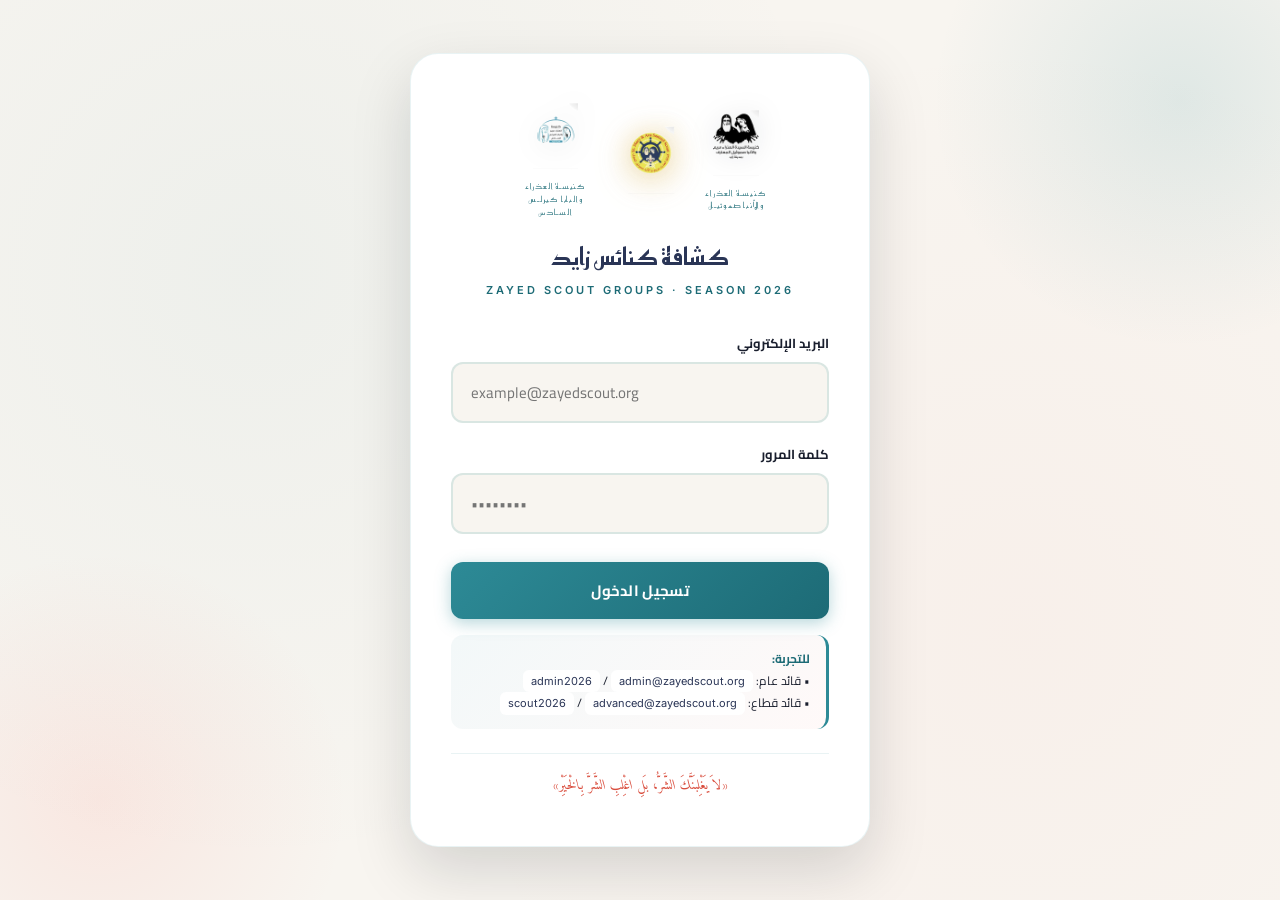
==== index.html @ 8a082f31 "Add files via upload" ====
<!DOCTYPE html>
<html lang="ar" dir="rtl">
<head>
<meta charset="UTF-8">
<meta name="viewport" content="width=device-width, initial-scale=1.0">
<title>تسجيل الدخول · كشافة كنائس زايد</title>
<link rel="preconnect" href="https://fonts.googleapis.com">
<link rel="preconnect" href="https://fonts.gstatic.com" crossorigin>
<link href="https://fonts.googleapis.com/css2?family=Amiri:ital,wght@0,400;0,700;1,400&family=Cairo:wght@300;400;600;700;900&family=Reem+Kufi:wght@400;600;700&family=Cormorant+Garamond:ital,wght@0,400;0,600;1,400&family=Inter:wght@400;500;600;700;800&display=swap" rel="stylesheet">
<link rel="stylesheet" href="assets/shared.css">
<style>
  /* Login-specific extras */
  .auth-wave {
    position: absolute;
    bottom: 0; left: 0; right: 0;
    height: 80px;
    z-index: 0;
    overflow: hidden;
    line-height: 0;
  }
  .auth-wave svg {
    width: 100%; height: 100%;
    transform: scaleY(-1);
  }
  .demo-creds {
    margin-top: 16px;
    padding: 14px 16px;
    background: linear-gradient(135deg, rgba(45, 138, 150, 0.06), rgba(255, 107, 91, 0.04));
    border-radius: 12px;
    font-size: 12px;
    color: var(--ink-soft);
    text-align: right;
    border-right: 3px solid var(--teal);
  }
  .demo-creds strong { color: var(--teal-deep); font-weight: 700; }
  .demo-creds code {
    font-family: var(--font-modern);
    background: #fff;
    padding: 2px 8px;
    border-radius: 6px;
    font-size: 11px;
    direction: ltr;
    display: inline-block;
    color: var(--indigo);
  }
</style>
</head>
<body>

<div class="auth-wrap">
  <div class="auth-card">

    <div class="auth-brand">
      <div class="hero-logos hero-logos--sm">
        <div class="hero-logo">
          <img src="assets/logos/logo_anba_samuel.webp" alt="كنيسة العذراء والأنبا صموئيل">
          <div class="name">كنيسـة العذراء<br>والأنبا صموئيـل</div>
        </div>
        <div class="hero-logo hero-logo--gold">
          <img src="assets/logos/logo_scout.webp" alt="كشافة كنائس زايد">
          <!-- اللوجو الأصفر في النص بدون اسم تحته -->
        </div>
        <div class="hero-logo">
          <img src="assets/logos/logo_pope_kyrillos.webp" alt="كنيسة العذراء والبابا كيرلس السادس">
          <div class="name">كنيسـة العذراء<br>والبابا كيرلـس السـادس</div>
        </div>
      </div>
      <h1>كشافة كنائس زايد</h1>
      <p>ZAYED SCOUT GROUPS · SEASON 2026</p>
    </div>

    <div class="form-error" id="err"></div>

    <form id="login-form" autocomplete="off">
      <div class="form-group">
        <label class="form-label" for="email">البريد الإلكتروني</label>
        <input
          type="email"
          id="email"
          class="form-input"
          placeholder="example@zayedscout.org"
          required
          autocomplete="email"
          dir="ltr"
          style="text-align: left;"
        >
      </div>

      <div class="form-group">
        <label class="form-label" for="password">كلمة المرور</label>
        <input
          type="password"
          id="password"
          class="form-input"
          placeholder="••••••••"
          required
          autocomplete="current-password"
          dir="ltr"
          style="text-align: left;"
        >
      </div>

      <button type="submit" class="btn btn-primary" style="width: 100%; margin-top: 8px;">
        تسجيل الدخول
      </button>
    </form>

    <div class="demo-creds">
      <strong>للتجربة:</strong><br>
      • قائد عام: <code>admin@zayedscout.org</code> / <code>admin2026</code><br>
      • قائد قطاع: <code>advanced@zayedscout.org</code> / <code>scout2026</code>
    </div>

    <div class="auth-foot">
      «لاَ يَغْلِبَنَّكَ الشَّرُّ، بَلِ اغْلِبِ الشَّرَّ بِالْخَيْرِ»
    </div>

  </div>
</div>

<script src="assets/zs.js"></script>
<script>
  // If already logged in, redirect to dashboard
  if (ZS.currentUser()) {
    window.location.href = 'dashboard.html';
  }

  const form = document.getElementById('login-form');
  const errBox = document.getElementById('err');

  form.addEventListener('submit', (e) => {
    e.preventDefault();
    errBox.classList.remove('show');
    const email = document.getElementById('email').value;
    const password = document.getElementById('password').value;
    const result = ZS.login(email, password);
    if (result.ok) {
      window.location.href = 'dashboard.html';
    } else {
      errBox.textContent = result.error;
      errBox.classList.add('show');
    }
  });
</script>

</body>
</html>
---- assets/shared.css ----
/* ========================================================================
   ZAYED SCOUT SYSTEM — Shared Design System
   مبني على season_plan_v4_1.html · Teal + Coral + Indigo + Paper
   ======================================================================== */

:root {
  /* ===== Ink & Paper ===== */
  --ink: #0f1419;
  --ink-soft: #1a1f2e;
  --paper: #f8f5f0;
  --paper-warm: #f0eadf;
  --paper-deep: #e8e0d0;

  /* ===== Primary: Teal (البحر) ===== */
  --teal: #2d8a96;
  --teal-deep: #1d6b76;
  --teal-light: #56b3bf;
  --teal-fade: #e3f2f4;

  /* ===== Accent: Coral (الحيوية) ===== */
  --coral: #ff6b5b;
  --coral-deep: #d94c3c;
  --coral-light: #ff9889;

  /* ===== Secondary: Indigo (العمق) ===== */
  --indigo: #2a3556;
  --indigo-deep: #1a2240;
  --indigo-light: #4a5a82;

  /* ===== Gold (للتفاصيل) ===== */
  --gold: #d4a73a;
  --gold-deep: #a8841e;

  /* ===== Status ===== */
  --burgundy: #8b1e3f;
  --rust: #c75d3e;
  --success: #1d9e75;
  --warning: #ba7517;

  /* ===== Functional ===== */
  --shadow: rgba(15, 20, 25, 0.08);
  --shadow-md: rgba(15, 20, 25, 0.15);
  --shadow-deep: rgba(15, 20, 25, 0.35);

  /* ===== Fonts ===== */
  --font-display: 'Amiri', serif;
  --font-body: 'Cairo', sans-serif;
  --font-accent: 'Reem Kufi', sans-serif;
  --font-latin: 'Cormorant Garamond', serif;
  --font-modern: 'Inter', sans-serif;
}

* { box-sizing: border-box; margin: 0; padding: 0; }
html { scroll-behavior: smooth; }

body {
  font-family: var(--font-body);
  background: var(--paper);
  color: var(--ink);
  line-height: 1.7;
  min-height: 100vh;
  background-image:
    radial-gradient(circle at 20% 30%, rgba(45, 138, 150, 0.05) 0%, transparent 50%),
    radial-gradient(circle at 80% 70%, rgba(255, 107, 91, 0.04) 0%, transparent 50%);
}

/* ============ ANIMATIONS ============ */
@keyframes float {
  0%, 100% { transform: translateY(0); }
  50% { transform: translateY(-10px); }
}
@keyframes fade-in-up {
  from { opacity: 0; transform: translateY(30px); }
  to { opacity: 1; transform: translateY(0); }
}
@keyframes fade-in {
  from { opacity: 0; }
  to { opacity: 1; }
}
@keyframes slide-in-right {
  from { opacity: 0; transform: translateX(-30px); }
  to { opacity: 1; transform: translateX(0); }
}
@keyframes shimmer-line {
  0% { transform: translateX(-100%); }
  100% { transform: translateX(100%); }
}
@keyframes wave {
  0%, 100% { transform: translateY(0); }
  50% { transform: translateY(-4px); }
}

/* ============ TOP NAV BAR ============ */
.topnav {
  position: sticky;
  top: 0;
  z-index: 100;
  background: rgba(248, 245, 240, 0.92);
  backdrop-filter: blur(12px);
  -webkit-backdrop-filter: blur(12px);
  border-bottom: 1px solid rgba(45, 138, 150, 0.15);
  padding: 14px 0;
}
.topnav-inner {
  max-width: 1280px;
  margin: 0 auto;
  padding: 0 32px;
  display: flex;
  align-items: center;
  justify-content: space-between;
  gap: 24px;
}
.brand {
  display: flex;
  align-items: center;
  gap: 12px;
  text-decoration: none;
  color: var(--ink);
}
.brand-mark {
  width: 42px;
  height: 42px;
  border-radius: 50%;
  background: linear-gradient(135deg, var(--teal) 0%, var(--teal-deep) 100%);
  color: #fff;
  display: flex;
  align-items: center;
  justify-content: center;
  font-family: var(--font-accent);
  font-weight: 700;
  font-size: 18px;
  box-shadow: 0 4px 14px rgba(45, 138, 150, 0.35);
  position: relative;
  overflow: hidden;
}
.brand-mark::after {
  content: '';
  position: absolute;
  inset: 0;
  background: linear-gradient(120deg, transparent 30%, rgba(255,255,255,0.25) 50%, transparent 70%);
  animation: shimmer-line 4s infinite;
}
/* Variant: real logo image instead of text mark */
.brand-mark--logo {
  background: #fff;
  padding: 4px;
  box-shadow: 0 4px 14px rgba(212, 167, 58, 0.3);
}
.brand-mark--logo::after { display: none; }
.brand-mark--logo img {
  width: 100%;
  height: 100%;
  object-fit: contain;
  display: block;
}
.brand-name {
  font-family: var(--font-accent);
  font-size: 16px;
  font-weight: 700;
  letter-spacing: 0.5px;
  line-height: 1.2;
}
.brand-sub {
  font-family: var(--font-modern);
  font-size: 10px;
  letter-spacing: 2.5px;
  color: var(--teal-deep);
  text-transform: uppercase;
}
.nav-links {
  display: flex;
  align-items: center;
  gap: 4px;
  list-style: none;
}
.nav-links a {
  display: inline-block;
  padding: 8px 14px;
  font-size: 14px;
  font-weight: 600;
  color: var(--ink-soft);
  text-decoration: none;
  border-radius: 8px;
  transition: all 0.2s ease;
}
.nav-links a:hover {
  background: var(--teal-fade);
  color: var(--teal-deep);
}
.nav-links a.active {
  background: var(--teal);
  color: #fff;
}
.user-chip {
  display: flex;
  align-items: center;
  gap: 10px;
  padding: 6px 8px 6px 14px;
  background: rgba(45, 138, 150, 0.08);
  border-radius: 24px;
  font-size: 13px;
  font-weight: 600;
  color: var(--teal-deep);
  border: 1px solid rgba(45, 138, 150, 0.18);
}
.user-chip-avatar {
  width: 30px;
  height: 30px;
  border-radius: 50%;
  background: linear-gradient(135deg, var(--coral) 0%, var(--coral-deep) 100%);
  color: #fff;
  display: flex;
  align-items: center;
  justify-content: center;
  font-size: 12px;
  font-weight: 700;
}
.user-chip-logout {
  cursor: pointer;
  background: none;
  border: none;
  color: var(--burgundy);
  font-size: 12px;
  font-weight: 700;
  padding: 4px 8px;
  border-radius: 6px;
  font-family: var(--font-body);
}
.user-chip-logout:hover { background: rgba(139, 30, 63, 0.08); }

/* ============ MAIN WRAPPER ============ */
.page-wrap {
  max-width: 1280px;
  margin: 0 auto;
  padding: 48px 32px 80px;
  animation: fade-in-up 0.7s ease;
}

/* ============ PAGE HERO ============ */
.page-hero {
  text-align: center;
  margin-bottom: 56px;
  padding: 56px 32px 48px;
  background: linear-gradient(135deg, rgba(45, 138, 150, 0.05) 0%, rgba(255, 107, 91, 0.04) 100%);
  border-radius: 24px;
  position: relative;
  overflow: hidden;
}
.page-hero::before {
  content: '';
  position: absolute;
  top: -60px;
  right: -60px;
  width: 200px;
  height: 200px;
  background: radial-gradient(circle, rgba(45, 138, 150, 0.1) 0%, transparent 70%);
  border-radius: 50%;
  animation: float 6s ease-in-out infinite;
}
.page-hero::after {
  content: '';
  position: absolute;
  bottom: -60px;
  left: -60px;
  width: 220px;
  height: 220px;
  background: radial-gradient(circle, rgba(255, 107, 91, 0.08) 0%, transparent 70%);
  border-radius: 50%;
  animation: float 8s ease-in-out infinite reverse;
}
.page-hero-eyebrow {
  font-family: var(--font-modern);
  font-size: 12px;
  letter-spacing: 4px;
  color: var(--teal-deep);
  font-weight: 600;
  text-transform: uppercase;
  margin-bottom: 14px;
  position: relative;
}
.page-hero h1 {
  font-family: var(--font-display);
  font-size: clamp(36px, 5vw, 56px);
  font-weight: 700;
  color: var(--indigo);
  margin-bottom: 16px;
  line-height: 1.2;
  position: relative;
}
.page-hero p {
  font-size: 17px;
  color: var(--ink-soft);
  max-width: 680px;
  margin: 0 auto;
  position: relative;
}
.page-hero .verse {
  margin-top: 24px;
  font-family: var(--font-display);
  font-style: italic;
  font-size: 18px;
  color: var(--coral-deep);
  position: relative;
}

/* ============ SECTION ============ */
.section {
  margin-bottom: 64px;
  animation: fade-in-up 0.7s ease;
}
.section-header {
  margin-bottom: 32px;
  text-align: center;
}
.section-eyebrow {
  font-family: var(--font-modern);
  font-size: 11px;
  letter-spacing: 3.5px;
  color: var(--coral-deep);
  font-weight: 600;
  text-transform: uppercase;
  margin-bottom: 8px;
}
.section-title {
  font-family: var(--font-accent);
  font-size: clamp(26px, 3vw, 34px);
  font-weight: 700;
  color: var(--indigo-deep);
  margin-bottom: 10px;
}
.section-sub {
  font-size: 15px;
  color: var(--ink-soft);
  max-width: 620px;
  margin: 0 auto;
}

/* ============ CARDS GRID ============ */
.grid {
  display: grid;
  gap: 24px;
}
.grid-2 { grid-template-columns: repeat(auto-fit, minmax(360px, 1fr)); }
.grid-3 { grid-template-columns: repeat(auto-fit, minmax(280px, 1fr)); }
.grid-4 { grid-template-columns: repeat(auto-fit, minmax(220px, 1fr)); }

/* ============ CARD ============ */
.card {
  background: #fff;
  border-radius: 18px;
  padding: 28px;
  box-shadow: 0 4px 20px var(--shadow);
  border: 1px solid rgba(45, 138, 150, 0.08);
  transition: all 0.3s ease;
  position: relative;
  overflow: hidden;
}
.card:hover {
  transform: translateY(-4px);
  box-shadow: 0 12px 32px var(--shadow-md);
  border-color: rgba(45, 138, 150, 0.2);
}
.card-link {
  text-decoration: none;
  color: inherit;
  display: block;
}
.card-eyebrow {
  font-family: var(--font-modern);
  font-size: 10px;
  letter-spacing: 3px;
  color: var(--teal-deep);
  font-weight: 600;
  text-transform: uppercase;
  margin-bottom: 10px;
}
.card-title {
  font-family: var(--font-accent);
  font-size: 22px;
  font-weight: 700;
  color: var(--indigo);
  margin-bottom: 8px;
}
.card-desc {
  font-size: 14px;
  color: var(--ink-soft);
  line-height: 1.6;
}
.card-cta {
  margin-top: 18px;
  display: inline-flex;
  align-items: center;
  gap: 8px;
  font-size: 13px;
  font-weight: 700;
  color: var(--coral-deep);
}

/* Card variants by sector */
.card-teal::before {
  content: '';
  position: absolute;
  top: 0; right: 0; left: 0;
  height: 4px;
  background: linear-gradient(90deg, var(--teal) 0%, var(--teal-light) 100%);
}
.card-coral::before {
  content: '';
  position: absolute;
  top: 0; right: 0; left: 0;
  height: 4px;
  background: linear-gradient(90deg, var(--coral) 0%, var(--coral-light) 100%);
}
.card-indigo::before {
  content: '';
  position: absolute;
  top: 0; right: 0; left: 0;
  height: 4px;
  background: linear-gradient(90deg, var(--indigo) 0%, var(--indigo-light) 100%);
}
.card-gold::before {
  content: '';
  position: absolute;
  top: 0; right: 0; left: 0;
  height: 4px;
  background: linear-gradient(90deg, var(--gold) 0%, var(--gold-deep) 100%);
}

/* ============ BUTTONS ============ */
.btn {
  display: inline-flex;
  align-items: center;
  justify-content: center;
  gap: 10px;
  padding: 14px 28px;
  border-radius: 12px;
  font-family: var(--font-body);
  font-size: 15px;
  font-weight: 700;
  text-decoration: none;
  cursor: pointer;
  border: none;
  transition: all 0.25s ease;
  letter-spacing: 0.3px;
}
.btn-primary {
  background: linear-gradient(135deg, var(--teal) 0%, var(--teal-deep) 100%);
  color: #fff;
  box-shadow: 0 4px 16px rgba(45, 138, 150, 0.35);
}
.btn-primary:hover {
  transform: translateY(-2px);
  box-shadow: 0 8px 24px rgba(45, 138, 150, 0.5);
}
.btn-coral {
  background: linear-gradient(135deg, var(--coral) 0%, var(--coral-deep) 100%);
  color: #fff;
  box-shadow: 0 4px 16px rgba(255, 107, 91, 0.35);
}
.btn-coral:hover {
  transform: translateY(-2px);
  box-shadow: 0 8px 24px rgba(255, 107, 91, 0.5);
}
.btn-ghost {
  background: transparent;
  color: var(--teal-deep);
  border: 2px solid var(--teal);
}
.btn-ghost:hover { background: var(--teal-fade); }

/* ============ FOOTER ============ */
.footer {
  border-top: 1px solid rgba(45, 138, 150, 0.15);
  padding: 32px;
  margin-top: 80px;
  text-align: center;
  font-family: var(--font-modern);
  font-size: 12px;
  letter-spacing: 1.5px;
  color: var(--ink-soft);
  background: rgba(255, 255, 255, 0.4);
}
.footer-verse {
  font-family: var(--font-display);
  font-size: 14px;
  color: var(--coral-deep);
  font-style: italic;
  margin-bottom: 8px;
  letter-spacing: 0;
}

/* ============ AUTH PAGE SPECIFIC ============ */
.auth-wrap {
  min-height: 100vh;
  display: flex;
  align-items: center;
  justify-content: center;
  padding: 40px 20px;
  position: relative;
  overflow: hidden;
}
.auth-wrap::before, .auth-wrap::after {
  content: '';
  position: absolute;
  border-radius: 50%;
  z-index: 0;
}
.auth-wrap::before {
  top: -150px; right: -150px;
  width: 500px; height: 500px;
  background: radial-gradient(circle, rgba(45, 138, 150, 0.12) 0%, transparent 70%);
  animation: float 10s ease-in-out infinite;
}
.auth-wrap::after {
  bottom: -150px; left: -150px;
  width: 500px; height: 500px;
  background: radial-gradient(circle, rgba(255, 107, 91, 0.1) 0%, transparent 70%);
  animation: float 12s ease-in-out infinite reverse;
}
.auth-card {
  background: #fff;
  border-radius: 28px;
  padding: 48px 40px;
  box-shadow: 0 24px 60px var(--shadow-md);
  max-width: 460px;
  width: 100%;
  position: relative;
  z-index: 1;
  border: 1px solid rgba(45, 138, 150, 0.1);
}
.auth-brand {
  text-align: center;
  margin-bottom: 32px;
}
.auth-brand-mark {
  width: 84px;
  height: 84px;
  margin: 0 auto 16px;
  border-radius: 50%;
  background: linear-gradient(135deg, var(--teal) 0%, var(--teal-deep) 100%);
  display: flex;
  align-items: center;
  justify-content: center;
  font-family: var(--font-accent);
  font-weight: 700;
  font-size: 36px;
  color: #fff;
  box-shadow: 0 12px 32px rgba(45, 138, 150, 0.4);
  position: relative;
  overflow: hidden;
}
.auth-brand-mark::after {
  content: '';
  position: absolute;
  inset: 0;
  background: linear-gradient(120deg, transparent 30%, rgba(255,255,255,0.3) 50%, transparent 70%);
  animation: shimmer-line 4s infinite;
}
.auth-brand h1 {
  font-family: var(--font-accent);
  font-size: 24px;
  font-weight: 700;
  color: var(--indigo);
  margin-bottom: 4px;
}
.auth-brand p {
  font-family: var(--font-modern);
  font-size: 11px;
  letter-spacing: 3px;
  color: var(--teal-deep);
  text-transform: uppercase;
  font-weight: 600;
}
.form-group {
  margin-bottom: 20px;
}
.form-label {
  display: block;
  font-size: 13px;
  font-weight: 700;
  color: var(--ink-soft);
  margin-bottom: 8px;
}
.form-input {
  width: 100%;
  padding: 14px 18px;
  font-family: var(--font-body);
  font-size: 15px;
  background: var(--paper);
  border: 2px solid rgba(45, 138, 150, 0.15);
  border-radius: 12px;
  color: var(--ink);
  transition: all 0.2s;
  direction: rtl;
}
.form-input:focus {
  outline: none;
  border-color: var(--teal);
  background: #fff;
  box-shadow: 0 0 0 4px rgba(45, 138, 150, 0.1);
}
.form-error {
  background: rgba(139, 30, 63, 0.08);
  color: var(--burgundy);
  padding: 12px 16px;
  border-radius: 10px;
  font-size: 13px;
  font-weight: 600;
  margin-bottom: 16px;
  border-right: 3px solid var(--burgundy);
  display: none;
}
.form-error.show { display: block; }
.form-hint {
  text-align: center;
  margin-top: 20px;
  font-size: 12px;
  color: var(--ink-soft);
}
.auth-foot {
  margin-top: 24px;
  padding-top: 20px;
  border-top: 1px solid rgba(45, 138, 150, 0.1);
  text-align: center;
  font-family: var(--font-display);
  font-style: italic;
  font-size: 14px;
  color: var(--coral-deep);
}

/* ============ HERO LOGOS (from v4_1) ============ */
.hero-logos {
  display: flex;
  align-items: center;
  justify-content: center;
  gap: 36px;
  margin: 0 auto 28px;
  flex-wrap: wrap;
  animation: fade-in-up 0.8s ease-out 0.1s both;
  position: relative;
  z-index: 2;
}
.hero-logo {
  display: flex;
  flex-direction: column;
  align-items: center;
  gap: 10px;
  transition: transform 0.4s cubic-bezier(0.34, 1.56, 0.64, 1);
}
.hero-logo:hover { transform: translateY(-6px) scale(1.04); }
.hero-logo:nth-child(1) { animation: float 6s ease-in-out infinite; animation-delay: 0s; }
.hero-logo:nth-child(2) { animation: float 6s ease-in-out infinite; animation-delay: 1s; }
.hero-logo:nth-child(3) { animation: float 6s ease-in-out infinite; animation-delay: 2s; }
.hero-logo img {
  height: 96px;
  width: auto;
  max-width: 110px;
  object-fit: contain;
  filter: drop-shadow(0 4px 14px rgba(15, 20, 25, 0.15));
  transition: filter 0.4s, transform 0.4s;
}
/* The center (gold/scout) logo gets a warm glow */
.hero-logo--gold img {
  filter: drop-shadow(0 6px 18px rgba(212, 167, 58, 0.4))
          drop-shadow(0 0 10px rgba(212, 167, 58, 0.2));
}
.hero-logo:hover img { filter: drop-shadow(0 10px 22px rgba(15, 20, 25, 0.25)); }
.hero-logo:hover.hero-logo--gold img {
  filter: drop-shadow(0 12px 28px rgba(212, 167, 58, 0.55))
          drop-shadow(0 0 16px rgba(255, 107, 91, 0.25));
}
.hero-logo .name {
  font-family: var(--font-accent);
  font-size: 9px;
  letter-spacing: 1.5px;
  color: var(--teal-deep);
  text-align: center;
  max-width: 120px;
  line-height: 1.6;
  opacity: 0.75;
  transition: opacity 0.3s, color 0.3s;
}
.hero-logo:hover .name { opacity: 1; color: var(--coral-deep); }

/* Small variant — for tight spaces like the login card */
.hero-logos--sm { gap: 20px; margin-bottom: 18px; }
.hero-logos--sm .hero-logo img { height: 68px; max-width: 80px; }
.hero-logos--sm .hero-logo .name {
  font-size: 8px;
  max-width: 84px;
  letter-spacing: 0.8px;
}

@media (max-width: 600px) {
  .hero-logos { gap: 22px; }
  .hero-logo img { height: 78px; max-width: 92px; }
}

/* ============ DASHBOARD SPECIFIC ============ */
.dash-grid {
  display: grid;
  grid-template-columns: 1.4fr 1fr;
  gap: 28px;
  margin-bottom: 48px;
}
@media (max-width: 900px) {
  .dash-grid { grid-template-columns: 1fr; }
}
.season-banner {
  background: linear-gradient(135deg, var(--indigo) 0%, var(--indigo-deep) 100%);
  color: #fff;
  border-radius: 24px;
  padding: 40px 36px;
  position: relative;
  overflow: hidden;
}
.season-banner::before {
  content: '';
  position: absolute;
  top: -80px; right: -80px;
  width: 280px; height: 280px;
  background: radial-gradient(circle, rgba(255, 107, 91, 0.15) 0%, transparent 70%);
  border-radius: 50%;
}
.season-banner::after {
  content: '';
  position: absolute;
  bottom: -60px; left: -60px;
  width: 220px; height: 220px;
  background: radial-gradient(circle, rgba(45, 138, 150, 0.2) 0%, transparent 70%);
  border-radius: 50%;
}
.season-eyebrow {
  font-family: var(--font-modern);
  font-size: 11px;
  letter-spacing: 3.5px;
  color: var(--coral-light);
  font-weight: 600;
  margin-bottom: 12px;
  position: relative;
}
.season-banner h2 {
  font-family: var(--font-display);
  font-size: 32px;
  line-height: 1.3;
  margin-bottom: 14px;
  position: relative;
}
.season-banner .verse-ref {
  font-family: var(--font-display);
  font-style: italic;
  font-size: 15px;
  color: var(--coral-light);
  margin-bottom: 24px;
  position: relative;
}
.season-banner .meta {
  display: flex;
  flex-wrap: wrap;
  gap: 12px;
  position: relative;
  margin-top: 24px;
}
.season-pill {
  background: rgba(255, 255, 255, 0.12);
  border: 1px solid rgba(255, 255, 255, 0.2);
  padding: 8px 16px;
  border-radius: 20px;
  font-size: 12px;
  font-weight: 600;
  font-family: var(--font-modern);
  letter-spacing: 0.5px;
  backdrop-filter: blur(8px);
}

.stat-card {
  background: #fff;
  border-radius: 18px;
  padding: 20px 22px;
  box-shadow: 0 4px 16px var(--shadow);
  border: 1px solid rgba(45, 138, 150, 0.08);
}
.stat-label {
  font-family: var(--font-modern);
  font-size: 11px;
  letter-spacing: 2px;
  color: var(--teal-deep);
  font-weight: 600;
  text-transform: uppercase;
  margin-bottom: 8px;
}
.stat-value {
  font-family: var(--font-accent);
  font-size: 36px;
  font-weight: 700;
  color: var(--indigo);
  line-height: 1;
  margin-bottom: 6px;
}
.stat-sub {
  font-size: 12px;
  color: var(--ink-soft);
}

.quick-actions {
  display: grid;
  grid-template-columns: repeat(2, 1fr);
  gap: 14px;
}

/* ============ UTILS ============ */
.text-center { text-align: center; }
.mb-0 { margin-bottom: 0; }
.mb-2 { margin-bottom: 16px; }
.mb-4 { margin-bottom: 32px; }
.mt-2 { margin-top: 16px; }
.mt-4 { margin-top: 32px; }

/* ============ RESPONSIVE ============ */
@media (max-width: 720px) {
  .topnav-inner { padding: 0 16px; flex-wrap: wrap; gap: 12px; }
  .nav-links { flex-wrap: wrap; }
  .page-wrap { padding: 32px 16px 60px; }
  .page-hero { padding: 36px 20px 32px; }
  .card { padding: 22px; }
  .brand-name { font-size: 14px; }
  .brand-sub { font-size: 9px; letter-spacing: 1.5px; }
}
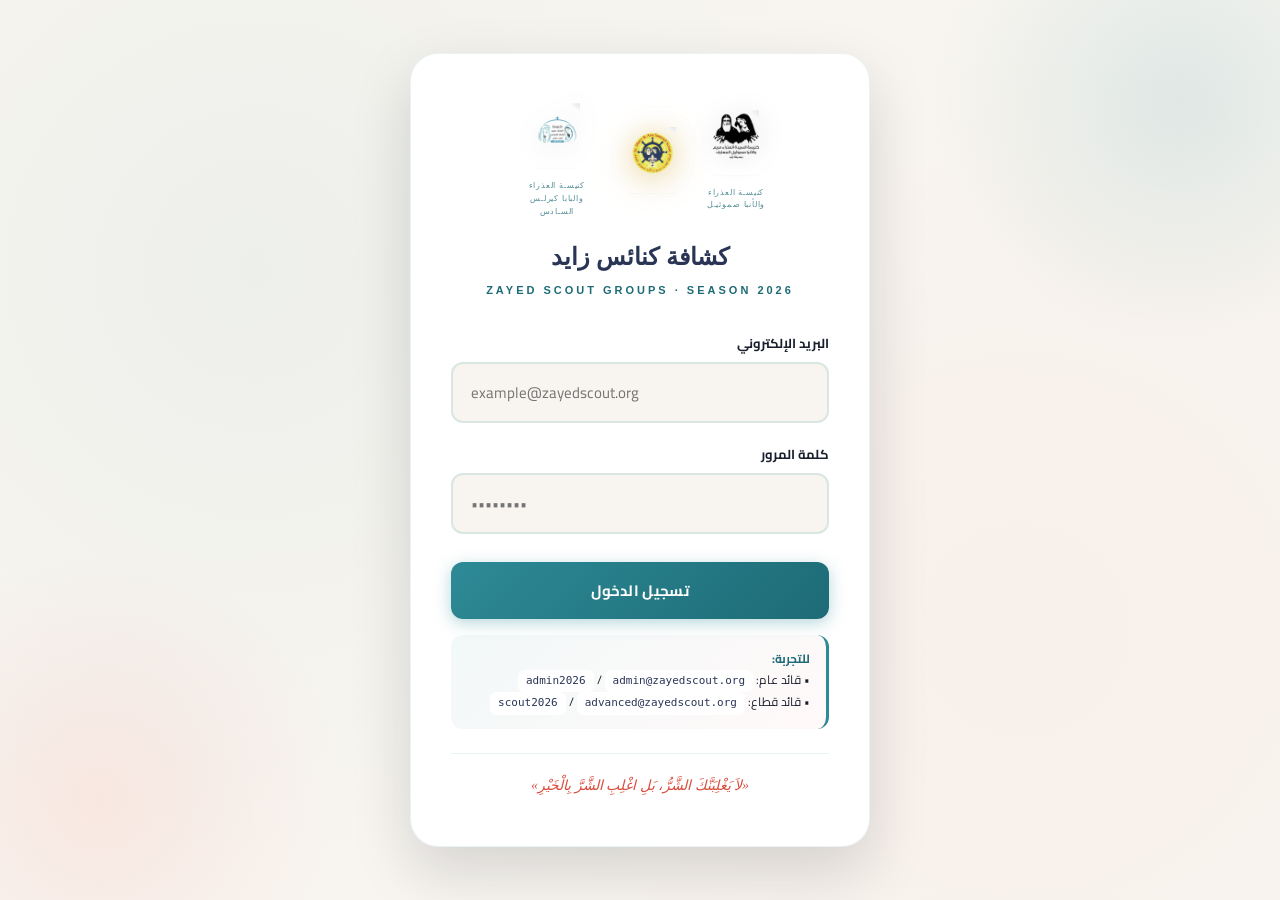
==== commit 361daaa8: "Update index.html" ====
--- a/index.html
+++ b/index.html
@@ -6,22 +6,9 @@
 <title>تسجيل الدخول · كشافة كنائس زايد</title>
 <link rel="preconnect" href="https://fonts.googleapis.com">
 <link rel="preconnect" href="https://fonts.gstatic.com" crossorigin>
-<link href="https://fonts.googleapis.com/css2?family=Amiri:ital,wght@0,400;0,700;1,400&family=Cairo:wght@300;400;600;700;900&family=Reem+Kufi:wght@400;600;700&family=Cormorant+Garamond:ital,wght@0,400;0,600;1,400&family=Inter:wght@400;500;600;700;800&display=swap" rel="stylesheet">
+<link href="https://fonts.googleapis.com/css2?family=Cairo:wght@300;400;600;700;900&display=swap" rel="stylesheet">
 <link rel="stylesheet" href="assets/shared.css">
 <style>
-  /* Login-specific extras */
-  .auth-wave {
-    position: absolute;
-    bottom: 0; left: 0; right: 0;
-    height: 80px;
-    z-index: 0;
-    overflow: hidden;
-    line-height: 0;
-  }
-  .auth-wave svg {
-    width: 100%; height: 100%;
-    transform: scaleY(-1);
-  }
   .demo-creds {
     margin-top: 16px;
     padding: 14px 16px;
@@ -34,7 +21,7 @@
   }
   .demo-creds strong { color: var(--teal-deep); font-weight: 700; }
   .demo-creds code {
-    font-family: var(--font-modern);
+    font-family: monospace;
     background: #fff;
     padding: 2px 8px;
     border-radius: 6px;
@@ -58,7 +45,6 @@
         </div>
         <div class="hero-logo hero-logo--gold">
           <img src="assets/logos/logo_scout.webp" alt="كشافة كنائس زايد">
-          <!-- اللوجو الأصفر في النص بدون اسم تحته -->
         </div>
         <div class="hero-logo">
           <img src="assets/logos/logo_pope_kyrillos.webp" alt="كنيسة العذراء والبابا كيرلس السادس">
@@ -118,30 +104,74 @@
   </div>
 </div>
 
-<script src="assets/zs.js"></script>
+<!-- Load zs.js but handle failure gracefully -->
 <script>
-  // If already logged in, redirect to dashboard
-  if (ZS.currentUser()) {
+  // ── Hardcoded users (fallback — always works even if localStorage fails) ──
+  const USERS = [
+    { id: 'u_admin', name: 'القائد العام', email: 'admin@zayedscout.org', password: 'admin2026', role: 'admin', sector: 'all', avatar: 'ق' },
+    { id: 'u_leader_advanced', name: 'قائد قطاع متقدم', email: 'advanced@zayedscout.org', password: 'scout2026', role: 'sector_leader', sector: 'advanced', avatar: 'م' }
+  ];
+
+  // ── Safe localStorage helpers ──
+  function storageGet(key) { try { return localStorage.getItem(key); } catch(e) { return null; } }
+  function storageSet(key, val) { try { localStorage.setItem(key, val); } catch(e) {} }
+
+  // ── Seed users if not already in storage ──
+  if (!storageGet('zs_users')) {
+    storageSet('zs_users', JSON.stringify(USERS));
+  }
+
+  // ── Check if already logged in ──
+  const existing = storageGet('zs_current_user');
+  if (existing) {
     window.location.href = 'dashboard.html';
   }
 
-  const form = document.getElementById('login-form');
-  const errBox = document.getElementById('err');
+  // ── Login handler ──
+  document.getElementById('login-form').addEventListener('submit', function(e) {
+    e.preventDefault();
 
-  form.addEventListener('submit', (e) => {
-    e.preventDefault();
+    const email    = document.getElementById('email').value.trim().toLowerCase();
+    const password = document.getElementById('password').value;
+    const errBox   = document.getElementById('err');
+
     errBox.classList.remove('show');
-    const email = document.getElementById('email').value;
-    const password = document.getElementById('password').value;
-    const result = ZS.login(email, password);
-    if (result.ok) {
-      window.location.href = 'dashboard.html';
-    } else {
-      errBox.textContent = result.error;
+    errBox.textContent = '';
+
+    // Always check against hardcoded USERS (reliable) + any stored users
+    let users = USERS;
+    try {
+      const stored = storageGet('zs_users');
+      if (stored) users = JSON.parse(stored);
+    } catch(e) {
+      users = USERS;
+    }
+
+    const user = users.find(function(u) {
+      return u.email.toLowerCase() === email && u.password === password;
+    });
+
+    if (!user) {
+      errBox.textContent = 'الإيميل أو الباسورد غير صحيح';
       errBox.classList.add('show');
+      return;
     }
+
+    // Save session (without password)
+    const safe = { id: user.id, name: user.name, email: user.email, role: user.role, sector: user.sector, avatar: user.avatar };
+    storageSet('zs_current_user', JSON.stringify(safe));
+
+    // Also tell ZS about it if the library loaded
+    if (window.ZS) {
+      window.ZS._memSession = safe;
+    }
+
+    window.location.href = 'dashboard.html';
   });
 </script>
 
+<!-- Load zs.js after our inline logic (non-blocking) -->
+<script src="assets/zs.js"></script>
+
 </body>
 </html>
